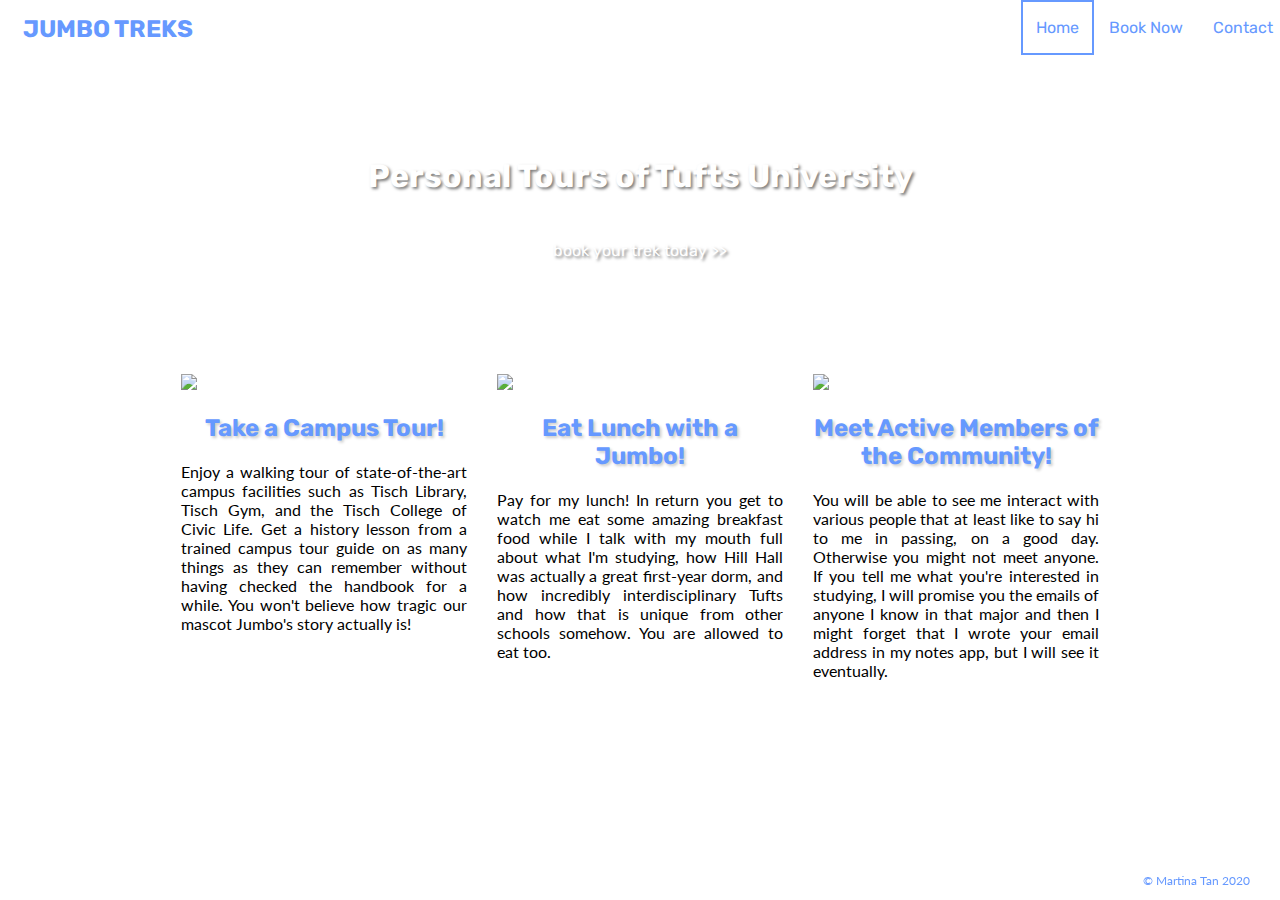
==== index.html @ 7cef5bc7 "Add files via upload" ====
<!DOCTYPE html>

<html>

<head>

<link rel="stylesheet" type="text/css" href="styles.css">
<link href="https://fonts.googleapis.com/css?family=Lato|Rubik&display=swap" rel="stylesheet">

<meta name="viewport" content="width=device-width, initial-scale=1.0">

<style>

	.column {
	  float: left;
	  padding: 15px;
	}

	.column p {
		text-align: justify;
	}

	.one, .five {
		width: 12.5%;
	}

	.two, .three, .four {
		width: 25%;
	}

	.row:after {
	  content: "";
	  display: table;
	  clear: both;
	}

	@media screen and (max-width: 724px) {
  		.column {
    		width: 100%;
  		}
	}

	.column h2 {
		text-align:center;
	}


</style>

</head>

<body>

	<header>
		<div id="header-logo">
			<a href="index.html"><strong>JUMBO TREKS</strong></a>
		</div>

		<div class="topnav">
		<ul>
				<li><a class="active" href="index.html">Home</a></li>
				<li><a href="book.html">Book Now</a></li>
				<li><a href="contact.html">Contact</a></li>
		</ul>
		</div>
	</header>

	<div class="main">
		<div class="banner" style="background-image: url('images/panorama.PNG');">
			<div class="text">
				<h1>Personal Tours of Tufts University</h1>
				<a href="book.html" class="button">book your trek today >></a>
			</div>
		</div>

		<div class="row" style="padding-top:1.5em">

		</div>
		<div class="row">
			<div class="column one">
			</div>
			<div class="column two">
				<div class="square"><img src="images/talbot.PNG" width="100%"></div>
				<h2>Take a Campus Tour!</h2>
				<p>Enjoy a walking tour of state-of-the-art campus facilities such as Tisch Library, Tisch Gym, and the Tisch College of Civic Life. Get a history lesson from a trained campus tour guide on as many things as they can remember without having checked the handbook for a while. You won't believe how tragic our mascot Jumbo's story actually is!</p>
			</div>
			<div class="column three">
				<img src="images/lunch.png" width="100%">
				<h2>Eat Lunch with a Jumbo!</h2>
				<p>Pay for my lunch! In return you get to watch me eat some amazing breakfast food while I talk with my mouth full about what I'm studying, how Hill Hall was actually a great first-year dorm, and how incredibly interdisciplinary Tufts and how that is unique from other schools somehow. You are allowed to eat too.</p>
			</div>
			<div class="column four">
				<img src="images/tuftsstudents.JPG" width="100%">
				<h2>Meet Active Members of the Community!</h2>
				<p>You will be able to see me interact with various people that at least like to say hi to me in passing, on a good day. Otherwise you might not meet anyone. If you tell me what you're interested in studying, I will promise you the emails of anyone I know in that major and then I might forget that I wrote your email address in my notes app, but I will see it eventually.</p>
			</div>
			<div class="column five">
			</div>
		</div>
	</div>


	<div class="footer">
  		<p style="padding-right:30px;">© Martina Tan 2020</p>
	</div>


</body>

</html>
---- styles.css ----
* {
  box-sizing: border-box;
}

.sticky {
  position: fixed;
  top: 0;
  width: 100%;
}

h1, h3, h4, h5, h6 {
	font-family: 'Rubik', sans-serif;
}

h2 {
	font-family: 'Rubik', sans-serif;
  	color: #6699ff;
  	text-shadow: 2px 2px 3px rgb(0, 0, 0, 0.2);
}

p {
	font-family: 'Lato', sans-serif;
}

header {
	overflow:hidden;
	background-color: #fff;
	position: fixed; /* Set the navbar to fixed position */
  	top: 0; /* Position the navbar at the top of the page */
  	width: 100%; /* Full width */
  	z-index: +1;
}

.main {
	margin-top:100px;
}

@media screen and (max-width: 2560px) {
	.main {
		margin-top: 60px;
	}
}

#header-logo {
	float: left;
	font-size:24px;
	font-family: 'Rubik', sans-serif;
	text-decoration: none;
	padding: 15px 15px;
}

#header-logo a{
	text-decoration: none;
	color: #6699ff;
}

#header-logo a:hover{
	color: #6699ff;
}

.topnav {
	float:right;
}

.topnav ul {
	font-family: 'Rubik', sans-serif;
	list-style-type: none;
  	margin: 0;
  	padding: 0;
  	overflow: hidden;
}

.topnav li {
	display: inline-block;
	float: left;
}

.topnav li a {
	text-decoration: none;
	display: block;
	padding: 18px 15px;
	color: #6699ff;
}

.topnav .active {
	-webkit-box-shadow:inset 0px 0px 0px 2px #6699ff;
    -moz-box-shadow:inset 0px 0px 0px 2px #6699ff;
    box-shadow:inset 0px 0px 0px 2px #6699ff;
}

.topnav li a:hover {
	background-color:#6699ff;
	color: #fff;
}

a {
	text-decoration: underline;
	color: #734d26;
}

a:hover {
	color: #0033cc;

}


.banner {
	width:100%;
	height:275px;
	background-size: cover;
	overflow:hidden;
	position: relative;
}

.banner .text {
	text-align:center;
	margin: 0;
  	position: absolute;
  	top: 50%;
  	left: 50%;
  	-ms-transform: translate(-50%, -50%);
  	transform: translate(-50%, -50%);
  	font-family: 'Rubik', sans-serif;
  	color: #fff;
  	text-shadow: 2px 2px 3px rgb(0, 0, 0, 0.5);
}

.banner .text h1 {
	padding-bottom:25px;
}

.banner .button {
	font-family: 'Rubik', sans-serif;
	padding: 18px 20px;
	border: solid 2px white;
	background-color: none;
	color: #fff;
	text-decoration: none;
}

.banner .button:hover{
	border: solid 2px white;
	background-color: rgb(102, 153, 255, 0.8);
}


.title {
	text-align:center;
  	font-family: 'Rubik', sans-serif;
  	color: #6699ff;
  	text-shadow: 2px 2px 3px rgb(0, 0, 0, 0.2);
}

.section {
	width:80%;
	margin-left: auto;
    margin-right: auto;
	padding: 10px 80px;
}

@media screen and (max-width: 724px) {
	.section {
		width:100%;
	}
}

.section p {

}

.footer {
   position: fixed;
   left: 0;
   bottom: 0;
   width: 100%;
   background-color: rgb(255, 255, 255, 0.8);
   color: #6699ff;
   font-size:12px;
   text-align: right;
}
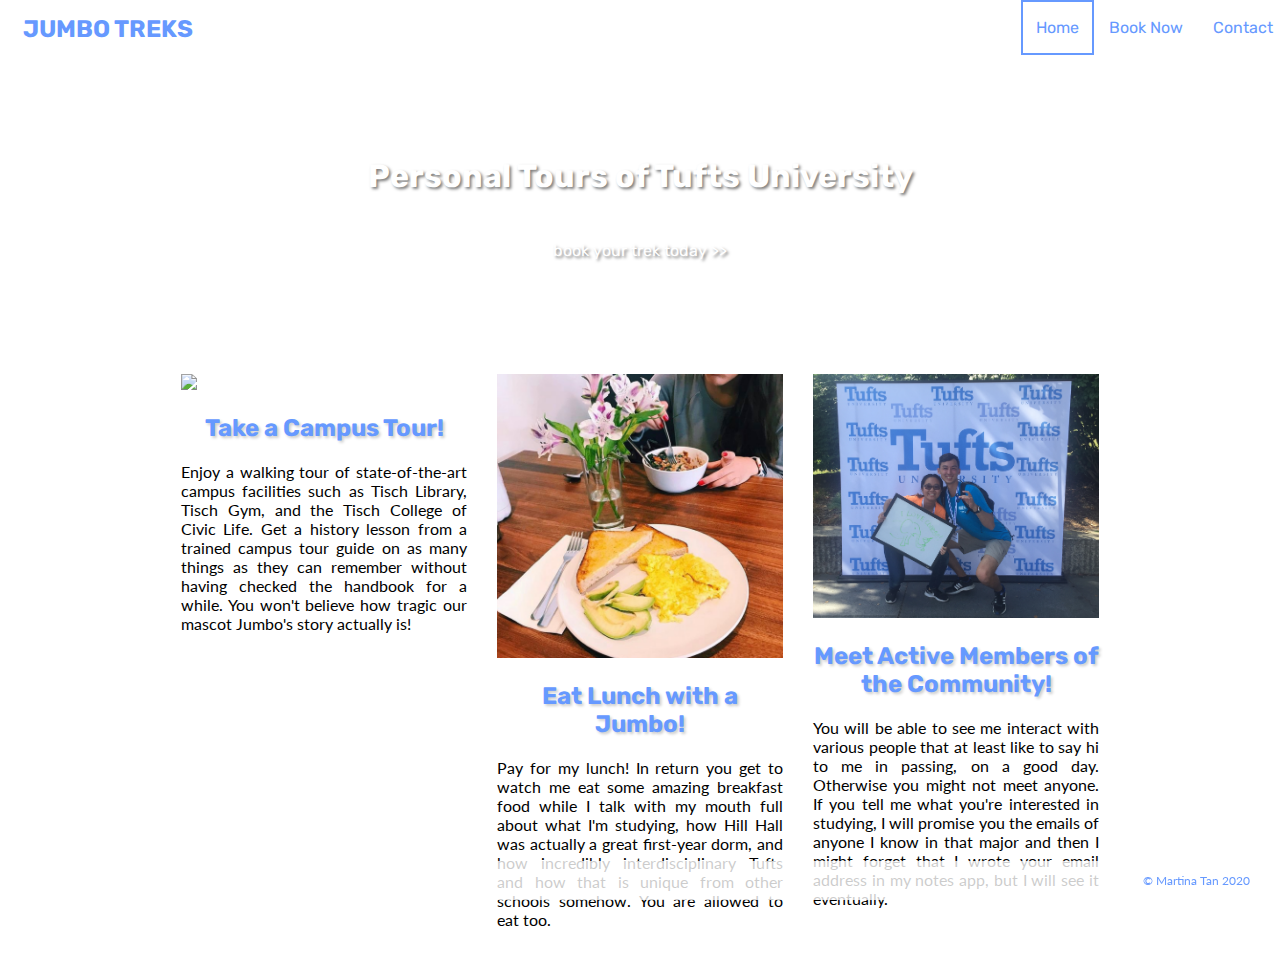
==== commit 0f175b4b: "Change panorama to JPG" ====
--- a/index.html
+++ b/index.html
@@ -66,7 +66,7 @@
 	</header>
 
 	<div class="main">
-		<div class="banner" style="background-image: url('images/panorama.PNG');">
+		<div class="banner" style="background-image: url('images/panorama');">
 			<div class="text">
 				<h1>Personal Tours of Tufts University</h1>
 				<a href="book.html" class="button">book your trek today >></a>
@@ -107,4 +107,4 @@
 
 </body>
 
-</html>+</html>
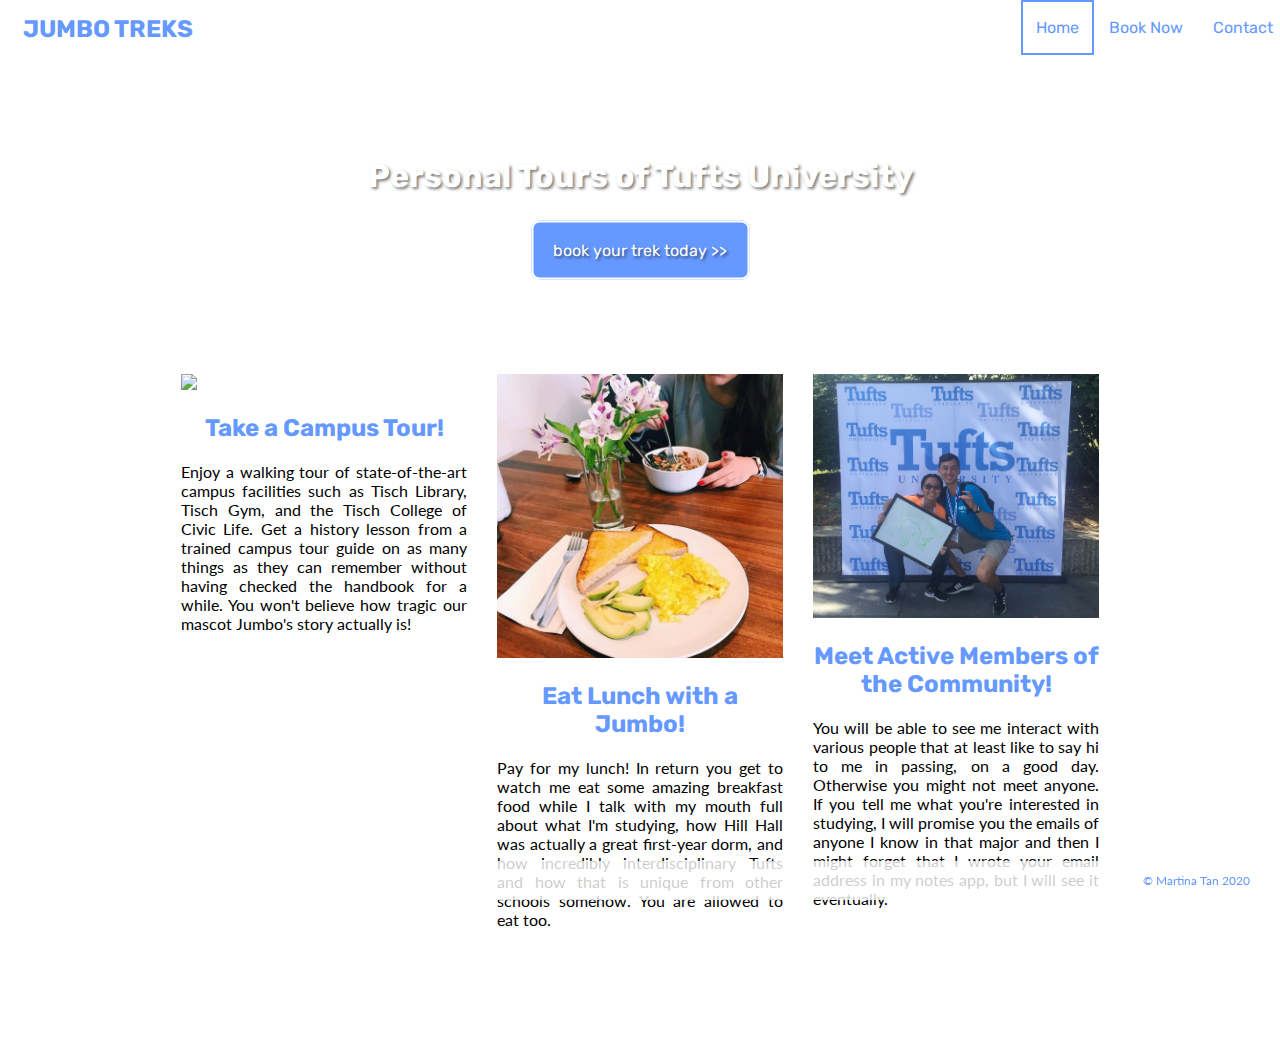
==== commit bb09dd19: "Fix capitalization in panorama.jpg" ====
--- a/index.html
+++ b/index.html
@@ -66,7 +66,7 @@
 	</header>
 
 	<div class="main">
-		<div class="banner" style="background-image: url('images/panorama');">
+		<div class="banner" style="background-image: url('images/panorama.jpg');">
 			<div class="text">
 				<h1>Personal Tours of Tufts University</h1>
 				<a href="book.html" class="button">book your trek today >></a>
--- a/styles.css
+++ b/styles.css
@@ -15,7 +15,6 @@
 h2 {
 	font-family: 'Rubik', sans-serif;
   	color: #6699ff;
-  	text-shadow: 2px 2px 3px rgb(0, 0, 0, 0.2);
 }
 
 p {
@@ -33,11 +32,13 @@
 
 .main {
 	margin-top:100px;
+	margin-bottom:80px;
 }
 
 @media screen and (max-width: 2560px) {
 	.main {
 		margin-top: 60px;
+		margin-bottom: 80;
 	}
 }
 
@@ -143,6 +144,28 @@
 	background-color: rgb(102, 153, 255, 0.8);
 }
 
+.button {
+	font-family: 'Rubik', sans-serif;
+	padding: 10px 15px;
+	border-radius: 8px;
+	background-color: #6699ff;
+	font-color: #fff;
+	text-decoration: none;
+}
+
+.button a {
+	font-color: #fff;
+}
+
+.button:hover{
+	background-color: rgb(102, 153, 255, 0.7);
+}
+
+.button a:hover{
+	background-color: #6699ff;
+	color:fff;
+}
+
 
 .title {
 	text-align:center;
@@ -152,10 +175,9 @@
 }
 
 .section {
-	width:80%;
 	margin-left: auto;
     margin-right: auto;
-	padding: 10px 80px;
+	padding: 10px 10px;
 }
 
 @media screen and (max-width: 724px) {
